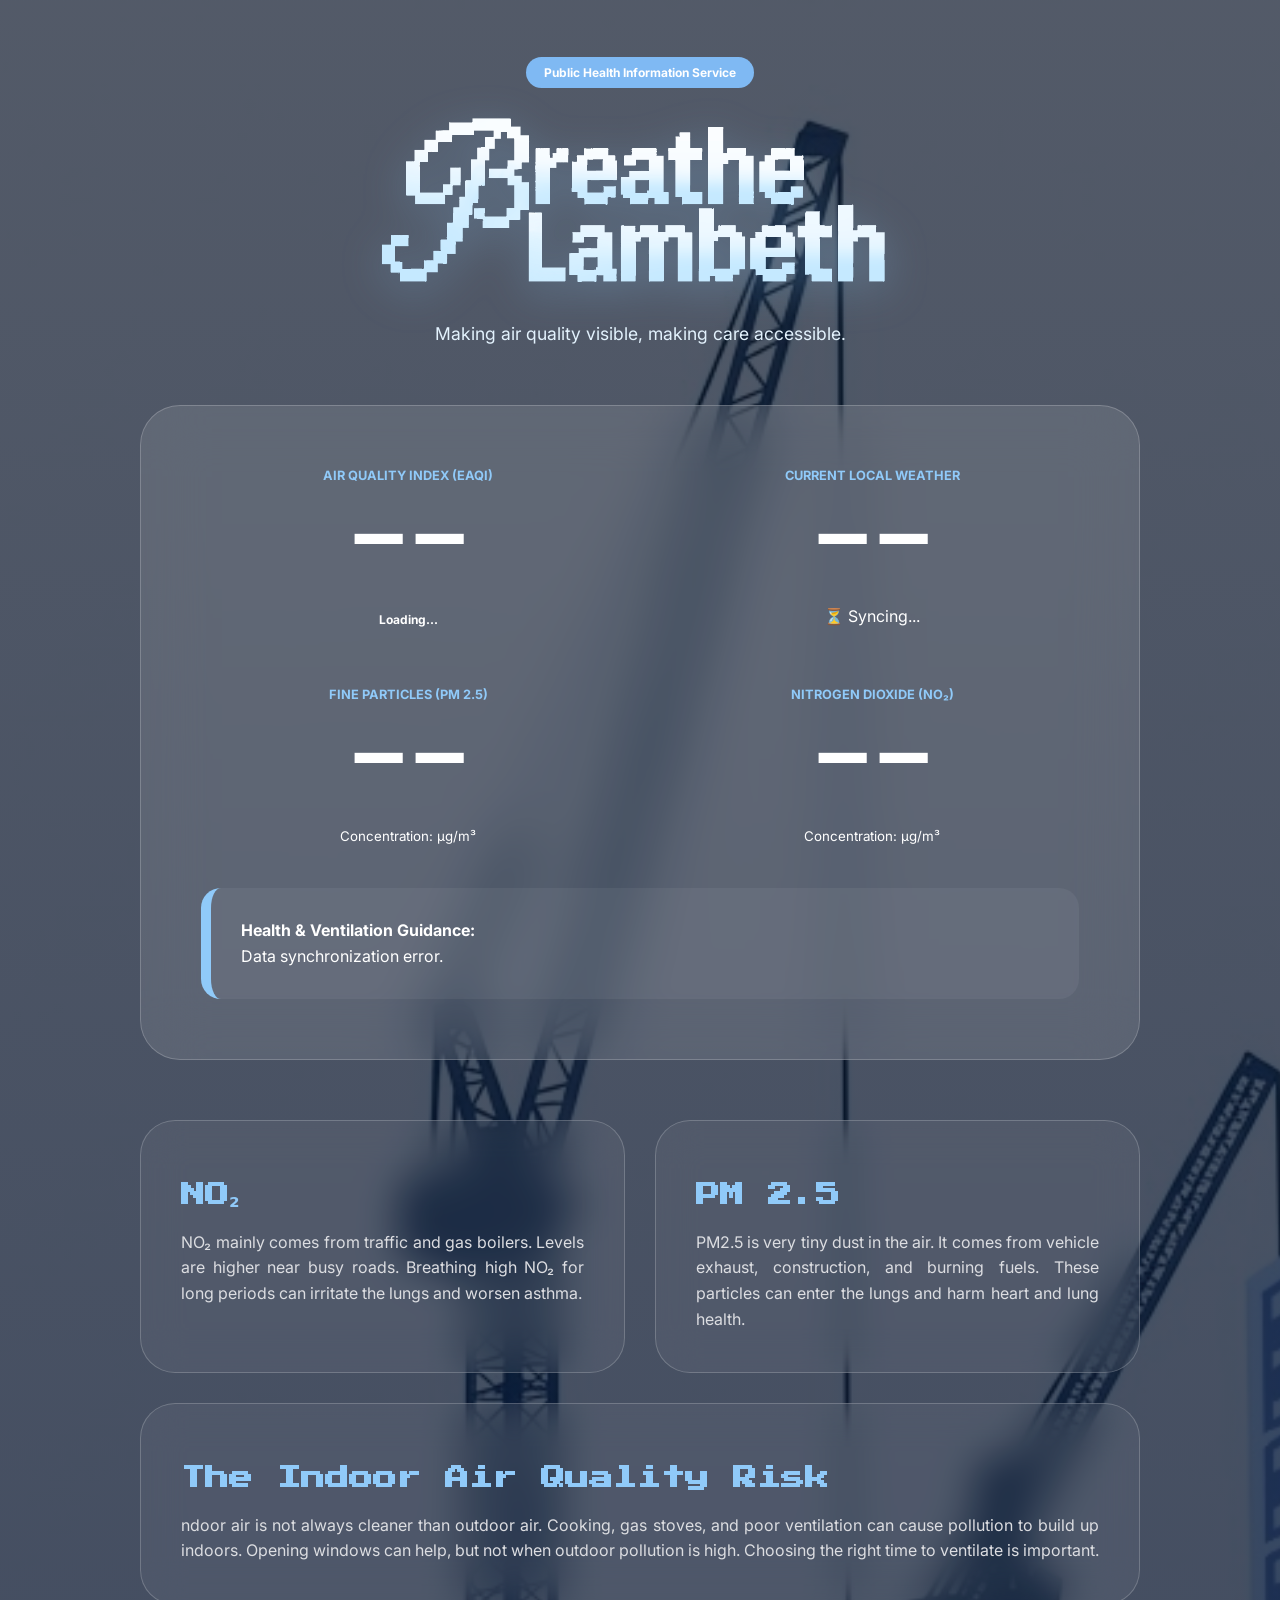
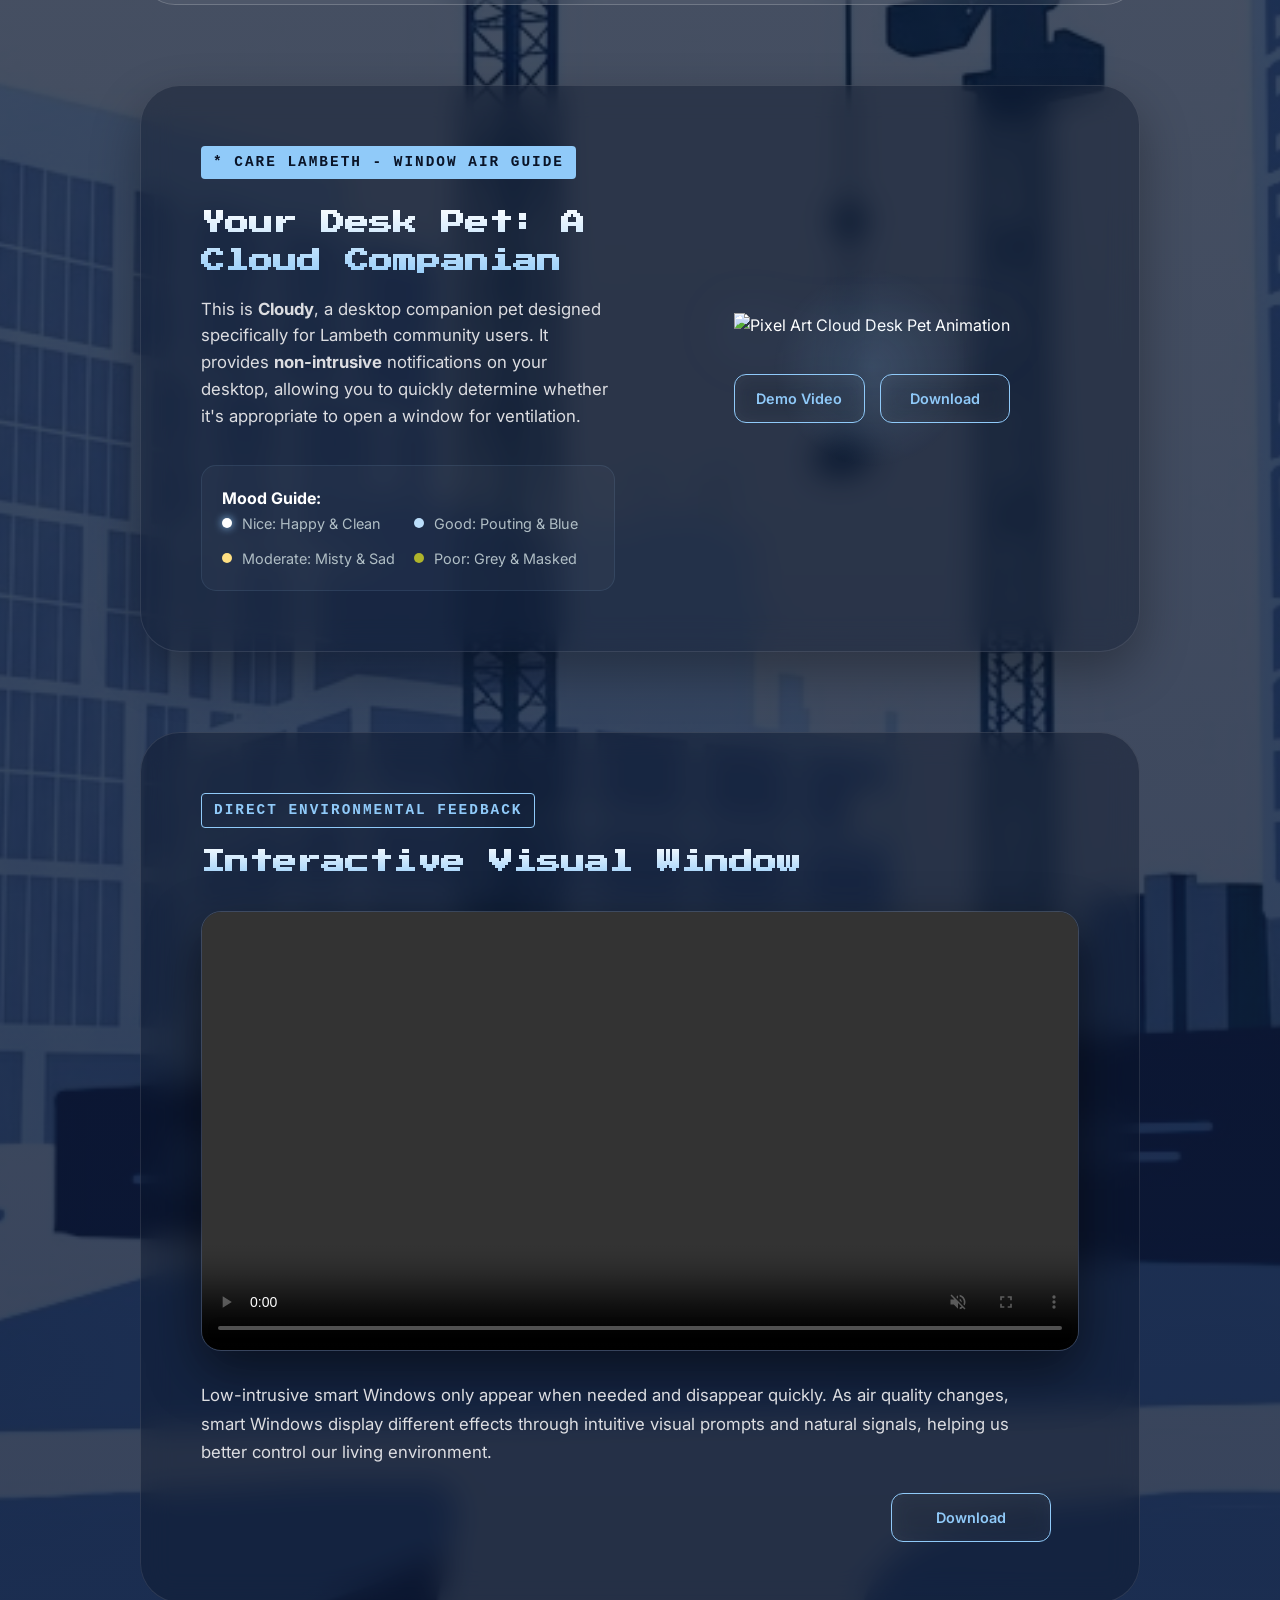
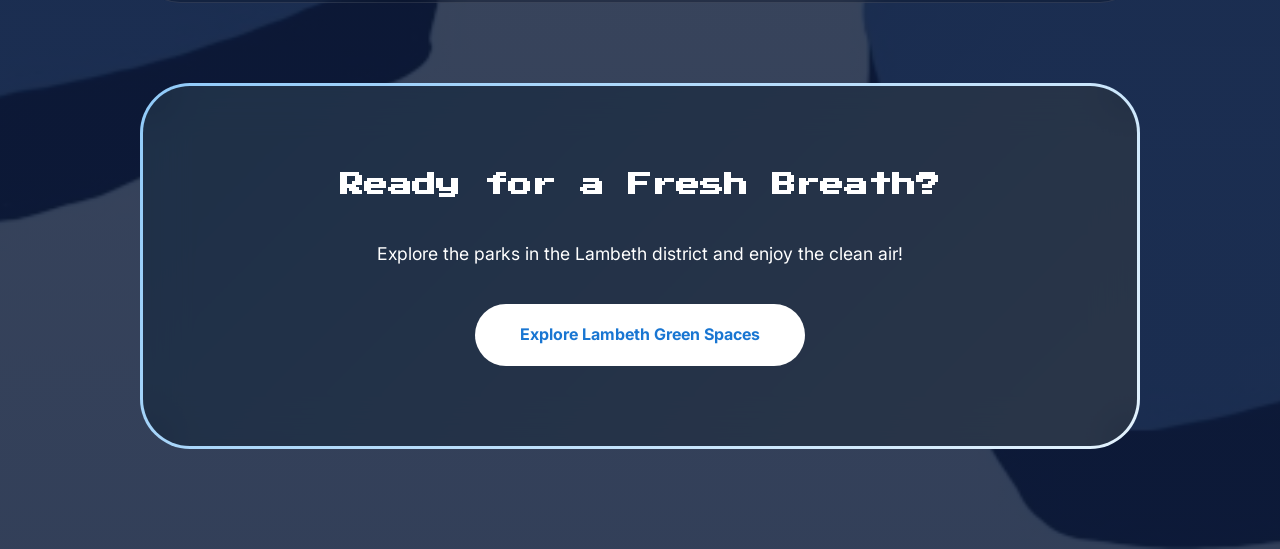
==== index.html @ 7b78f928 "Add files via upload" ====
<!DOCTYPE html>
<html lang="en">
<head>
    <meta charset="UTF-8">
    <meta name="viewport" content="width=device-width, initial-scale=1.0">
    <title>Lambeth Air Dashboard | Urban Insight</title>
    <link rel="stylesheet" href="style.css">
    <link href="https://fonts.googleapis.com/css2?family=Inter:wght@300;400;600;700;800&display=swap" rel="stylesheet">

    <script src="https://cdn.jsdelivr.net/npm/p5@1.11.11/lib/p5.js"></script>
    <script src="https://cdn.jsdelivr.net/npm/p5@1.11.11/lib/addons/p5.sound.min.js"></script>
    <link rel="preconnect" href="https://fonts.googleapis.com">
<link rel="preconnect" href="https://fonts.gstatic.com" crossorigin>
<link href="https://fonts.googleapis.com/css2?family=Press+Start+2P&display=swap" rel="stylesheet">
</head>
<body>
    <main style="position: fixed; mix-blend-mode: overlay;"></main>
    <div id="window-loader">
        <div class="shutter left"><div class="handle"></div></div>
        <div class="shutter right"><div class="handle"></div></div>
    </div>

    <header>
        <div class="hero-text">
            <span class="location-tag">Public Health Information Service</span>
            
            <div class="hero-title-wrapper">
                <img src="title.png" alt="Breathe Lambeth" class="hero-title-image">
            </div>

            <p>Making air quality visible, making care accessible. </p>
        </div>
    </header>

    <div class="container">
        <section class="dashboard">
            <div class="data-grid">
                <div class="data-card">
                    <div class="data-label">Air Quality Index (EAQI)</div>
                    <div class="data-val" id="aqi-val">--</div>
                    <div id="aqi-status" class="status-badge">Loading...</div>
                </div>
                <div class="data-card">
                    <div class="data-label">Current Local Weather</div>
                    <div class="data-val" id="temp-val">--</div>
                    <div id="weather-group">
                        <span id="weather-emoji">⏳</span>
                        <span id="weather-desc">Syncing...</span>
                    </div>
                </div>
                <div class="data-card">
                    <div class="data-label">Fine Particles (PM 2.5)</div>
                    <div class="data-val" id="pm25-val">--</div>
                    <small>Concentration: µg/m³</small>
                </div>
                <div class="data-card">
                    <div class="data-label">Nitrogen Dioxide (NO₂)</div>
                    <div class="data-val" id="no2-val">--</div>
                    <small>Concentration: µg/m³</small>
                </div>
            </div>
            
            <div class="advice-box" id="advice-container">
                <div class="advice-header">
                    <span class="pulse-icon"></span>
                    <strong>Health & Ventilation Guidance:</strong>
                </div>
                <p id="advice-text">Synchronizing with local Lambeth sensors...</p>
            </div>
        </section>

        <section class="knowledge-section">
            <div class="knowledge-row top-row">
                <div class="info-card">
                    <h3>NO₂ </h3>
                    <p>NO₂ mainly comes from traffic and gas boilers. Levels are higher near busy roads. Breathing high NO₂ for long periods can irritate the lungs and worsen asthma.</p>
                </div>
                <div class="info-card">
                    <h3>PM 2.5</h3>
                    <p>PM2.5 is very tiny dust in the air. It comes from vehicle exhaust, construction, and burning fuels. These particles can enter the lungs and harm heart and lung health.</p>
                </div>
            </div>
            <div class="knowledge-row">
                <div class="info-card wide">
                    <h3>The Indoor Air Quality Risk</h3>
                    <p>ndoor air is not always cleaner than outdoor air. Cooking, gas stoves, and poor ventilation can cause pollution to build up indoors. Opening windows can help, but not when outdoor pollution is high. Choosing the right time to ventilate is important.</p>
                </div>
            </div>
        </section>

        <section class="pet-introduction-section">
            <div class="pet-intro-card">
                <div class="pet-intro-text">
                    <span class="pixel-tag"> * Care Lambeth - Window Air Guide</span>
                    <h2>Your Desk Pet: A Cloud Companian</h2>
                    <p>
                        This is <strong>Cloudy</strong>, a desktop companion pet designed specifically for Lambeth community users. It provides <strong>non-intrusive</strong> notifications on your desktop, allowing you to quickly determine whether it's appropriate to open a window for ventilation.
                    </p>
                    
                    <div class="pet-mood-guide">
                        <strong>Mood Guide:</strong>
                        <ul>
                            <li><span class="status-dot excellent"></span> Nice: Happy & Clean</li>
                            <li><span class="status-dot good"></span> Good: Pouting & Blue</li>
                            <li><span class="status-dot moderate"></span> Moderate: Misty & Sad</li>
                            <li><span class="status-dot poor"></span> Poor: Grey & Masked</li>
                        </ul>
                    </div>
                </div>

                <div class="pet-intro-visual">
                    <div class="visual-container">
                        <img src="pet.gif" alt="Pixel Art Cloud Desk Pet Animation" class="pixel-pet-image">
                        <div class="action-buttons horizontal">
                            <a href="https://www.capcut.cn/view/7617196252328935961?t=1&id=7617321888037536281&channel=1" class="btn-sec">Demo Video</a>
                            <a href="#" class="btn-sec">Download</a>
                        </div>
                    </div>
                    <div class="pixel-frame-deco"></div> 
                </div>
            </div>
        </section>

        <section class="window-intro-section">
    <div class="window-intro-card video-layout">
        <div class="window-header-area">
            <span class="glass-tag">Direct Environmental Feedback</span>
            <h2>Interactive Visual Window</h2>
        </div>

        <div class="window-visual">
            <div class="video-frame-wrapper">
                <video class="window-video-asset" controls autoplay muted loop playsinline>
                    <source src="window-demo.mp4" type="video/mp4">
                    Your browser does not support the video tag.
                </video>
            </div>
        </div>

        <div class="window-footer-area">
            <p>
                Low-intrusive smart Windows only appear when needed and disappear quickly. As air quality changes, smart Windows display different effects through intuitive visual prompts and natural signals, helping us better control our living environment.
            </p>
            <div class="action-buttons horizontal">
                <a href="#" class="btn-sec">Download</a>
            </div>
        </div>
    </div>
</section>

        <section class="outdoor-cta">
            <div class="cta-glass-card">
                <h2>Ready for a Fresh Breath?</h2>
                <p>Explore the parks in the Lambeth district and enjoy the clean air!</p>
                <div class="cta-action">
                    <a href="https://www.lambeth.gov.uk/parks" target="_blank" class="btn-primary">
                        <span>Explore Lambeth Green Spaces</span>
                    </a>
                </div>
            </div>
        </section>
    </div>

    <script>
        window.addEventListener('load', () => {
            setTimeout(() => document.body.classList.add('window-open'), 500);
        });

        function getWeatherEmoji(code) {
            if (code === 0) return { emoji: "☀️", desc: "Clear Sky" };
            if (code >= 1 && code <= 3) return { emoji: "⛅", desc: "Partly Cloudy" };
            if (code >= 45 && code <= 48) return { emoji: "🌫️", desc: "Foggy" };
            if (code >= 51 && code <= 67) return { emoji: "🌧️", desc: "Raining" };
            return { emoji: "☁️", desc: "Cloudy" };
        }

        async function fetchLambethData() {
            const lat = 51.46, lon = -0.11;
            try {
                const [aqRes, weatherRes] = await Promise.all([
                    fetch(`https://air-quality-api.open-meteo.com/v1/air-quality?latitude=${lat}&longitude=${lon}&current=pm2_5,nitrogen_dioxide,european_aqi`),
                    fetch(`https://api.open-meteo.com/v1/forecast?latitude=${lat}&longitude=${lon}&current=temperature_2m,weather_code`)
                ]);
                const aq = await aqRes.json();
                const weather = await weatherRes.json();
                updateUI(aq.current, weather.current);
            } catch (e) {
                document.getElementById('advice-text').innerText = "Data synchronization error.";
            }
        }

        function updateUI(air, weather) {
            document.getElementById('no2-val').innerText = air.nitrogen_dioxide.toFixed(1);
            document.getElementById('pm25-val').innerText = air.pm2_5.toFixed(1);
            document.getElementById('temp-val').innerText = weather.temperature_2m.toFixed(1) + "°C";
            document.getElementById('aqi-val').innerText = air.european_aqi;

            const weatherInfo = getWeatherEmoji(weather.weather_code);
            document.getElementById('weather-emoji').innerText = weatherInfo.emoji;
            document.getElementById('weather-desc').innerText = weatherInfo.desc;

            const aqi = air.european_aqi;
            const aqiStatus = document.getElementById('aqi-status');
            
            if(aqi <= 20) { 
                aqiStatus.innerText = "Excellent"; 
                aqiStatus.style.background = "#FFFFFF"; 
                aqiStatus.style.color = "#1565C0"; 
            } else if(aqi <= 40) { 
                aqiStatus.innerText = "Good"; 
                aqiStatus.style.background = "#BBDEFB"; 
                aqiStatus.style.color = "#0D47A1"; 
            } else { 
                aqiStatus.innerText = "Moderate"; 
                aqiStatus.style.background = "#FFE082"; 
                aqiStatus.style.color = "#5D4037"; 
            }

            document.getElementById('advice-text').innerText = aqi < 30 ? 
                "Outdoor air is fresh. Optimal time to ventilate your home and Pet's space." : 
                "Pollution levels are elevated. Keep windows closed to maintain clean indoor air.";
        }
        fetchLambethData();
        setInterval(fetchLambethData, 900000);
    </script>
    <script src="sketch.js"></script>
</body>
</html>
---- style.css ----
:root {
    --accent-blue: #90caf9;
    --text-main: #ffffff;
    --text-dim: #e3f2fd;
    --glass-bg: rgba(255, 255, 255, 0.1);
    --glass-border: 1px solid rgba(255, 255, 255, 0.2);
}

* { box-sizing: border-box; margin: 0; padding: 0; }

/* p5 sketch code */
canvas {
    display: block;
}

body {
    font-family: 'Inter', sans-serif;
    color: var(--text-main);
    line-height: 1.6;
    background: linear-gradient(rgba(10, 20, 40, 0.7), rgba(15, 30, 60, 0.85)), 
                url('background.png') top center / cover no-repeat;
    min-height: 100vh;
    background-attachment: scroll;
}

/* 窗户加载动画 */
#window-loader { position: fixed; top: 0; left: 0; width: 100%; height: 100%; display: flex; z-index: 10000; pointer-events: none; }
.shutter { width: 50%; height: 100%; background: #e3f2fd; transition: transform 2.2s cubic-bezier(0.85, 0, 0.15, 1); }
.shutter.left { border-right: 2px solid #90caf9; }
.shutter.right { border-left: 2px solid #90caf9; }
.window-open .shutter.left { transform: translateX(-100%); }
.window-open .shutter.right { transform: translateX(100%); }

/* Header 居中修复 */
header { 
    height: 45vh; 
    display: flex; 
    align-items: center; 
    justify-content: center; 
    text-align: center; 
}

.hero-text {
    display: flex;
    flex-direction: column;
    align-items: center; 
    gap: 15px; 
}

/* 标题图片精准控制 */
.hero-title-wrapper {
    display: flex;
    justify-content: center;
    width: 100%;
}

.hero-title-image {
    width: 100%;
    max-width: 600px; 
    height: auto;
    filter: drop-shadow(0 10px 20px rgba(144, 202, 249, 0.3));
    margin: 10px 0;
}

.location-tag { 
    background: #7fb9f3; 
    padding: 6px 18px; 
    border-radius: 50px; 
    font-size: 0.75rem; 
    font-weight: 700;
    align-self: center;
}

.hero-text p {
    font-size: 1.1rem;
    color: var(--text-dim);
    max-width: 600px;
}

.container { max-width: 1050px; margin: 0 auto; padding: 0 25px 100px; }

/* Dashboard */
.dashboard {
    background: var(--glass-bg); backdrop-filter: blur(30px); -webkit-backdrop-filter: blur(30px);
    border: var(--glass-border); border-radius: 40px; padding: 60px; margin-bottom: 60px;
}
.data-grid { display: grid; grid-template-columns: 1fr 1fr; gap: 50px; text-align: center; margin-bottom: 40px; }
.data-label { font-size: 0.8rem; font-weight: 700; color: var(--accent-blue); text-transform: uppercase; }
.data-val {  font-family: "Press Start 2P", system-ui;font-size: 3.8rem; font-weight: 700; margin: 10px 0; }
.status-badge { display: inline-block; padding: 6px 18px; border-radius: 50px; font-size: 0.75rem; font-weight: 700; }
.advice-box { background: rgba(255,255,255,0.05); padding: 30px; border-radius: 20px; border-left: 10px solid var(--accent-blue); }

/* 科普板块 */
.knowledge-section { display: flex; flex-direction: column; gap: 30px; margin-top: 60px; }
.knowledge-row { display: flex; gap: 30px; width: 100%; align-items: stretch; }
.info-card {
    background: rgba(255, 255, 255, 0.05); backdrop-filter: blur(20px); border: var(--glass-border);
    padding: 40px; border-radius: 35px; flex: 1;
}
.info-card.wide { flex: none; width: 100%; }
.info-card h3 { color: var(--accent-blue); margin: 15px 0; font-size: 1.5rem; font-family: "Press Start 2P", system-ui;}
.info-card p { color: #dcdde1; text-align: justify; }

/* ========================================= */
/* 桌宠介绍页样式 (左文右图) - 重点修改区域 */
/* ========================================= */
.pet-introduction-section { margin-top: 80px; margin-bottom: 40px; display: flex; justify-content: center; width: 100%; }
.pet-intro-card {
    display: flex; align-items: center; 
    gap: 0; /* 修改：去掉原本的 gap，通过 padding 控制间距 */
    background: rgba(10, 20, 40, 0.4); backdrop-filter: blur(15px);
    border: 1px solid rgba(255, 255, 255, 0.1);
    padding: 60px; border-radius: 40px; width: 100%; max-width: 1100px;
    box-shadow: 0 20px 50px rgba(0, 0, 0, 0.3);
    overflow: hidden; /* 确保图片不会撑破圆角卡片 */
}

/* 左侧文字区 */
.pet-intro-text { 
    flex: 1; /* 占一半宽 */
    display: flex; flex-direction: column; gap: 15px; 
    padding-right: 50px; /* 增加右侧 padding 作为文字和图片的间距 */
}
.pixel-tag {
    display: inline-block; background: #90caf9; color: #0a1428;
    padding: 5px 12px; border-radius: 4px; font-family: monospace; font-size: 0.90rem; font-weight: 700;
    text-transform: uppercase; letter-spacing: 2px; margin-bottom: 10px; align-self: flex-start;
}
.pet-intro-text h2 { font-family: "Press Start 2P", system-ui;font-size: 1.5 font-family: "Press Start 2P", system-ui;rem; font-weight: 800; background: linear-gradient(to bottom, #fff, #90caf9); -webkit-background-clip: text; -webkit-text-fill-color: transparent; }
.pet-intro-text p { color: #dcdde1; font-size: 1.05rem; }

.pet-mood-guide { margin-top: 20px; background: rgba(255, 255, 255, 0.03); padding: 20px; border-radius: 15px; border: 1px solid rgba(144, 202, 249, 0.1); }
.pet-mood-guide ul { list-style: none; display: grid; grid-template-columns: 1fr 1fr; gap: 12px; }
.pet-mood-guide li { display: flex; align-items: center; gap: 10px; font-size: 0.9rem; color: #b0bec5; }

.status-dot { width: 10px; height: 10px; border-radius: 50%; }
.status-dot.excellent { background-color: #FFFFFF; box-shadow: 0 0 8px #90CAF9; }
.status-dot.good { background-color: #BBDEFB; }
.status-dot.moderate { background-color: #FFE082; }
.status-dot.poor { background-color: #AFB42B; }

/* 右侧视觉区：重点修改 */
.pet-intro-visual { 
    flex: 1; /* 占一半宽 */
    display: flex; 
    justify-content: center; 
    align-items: center; /* 垂直居中图片 */
    position: relative; 
    height: 100%; /* 占满父容器高度 */
}

.pixel-pet-image { 
    width: 100%; /* 宽度占满父容器（即占卡片的一半宽） */
    max-width: none; /* 去掉之前的 max-width 限制 */
    height: auto; 
    object-fit: contain;
    
    image-rendering: pixelated; 
    filter: drop-shadow(0 10px 30px rgba(144, 202, 249, 0.3)); 
}

/* 装饰光 */
.pet-intro-visual::after {
    content: '';
    position: absolute;
    width: 200px;
    height: 200px;
    background: radial-gradient(circle, rgba(144, 202, 249, 0.15) 0%, transparent 70%);
    z-index: 1;
}

/* 按钮样式（*/
.action-buttons.horizontal {
    display: flex;
    gap: 15px;
    width: 100%;
    justify-content: center; 
    margin-top: 35px;
}

.btn-sec {
    flex: 1;
    max-width: 160px;
    text-align: center;
    padding: 12px 20px;
    background: rgba(255, 255, 255, 0.05);
    border: 1px solid var(--accent-blue);
    color: var(--accent-blue);
    text-decoration: none;
    border-radius: 12px;
    font-weight: 600;
    font-size: 0.9rem;
    transition: all 0.3s ease;
    backdrop-filter: blur(10px);
}

.btn-sec:hover {
    background: var(--accent-blue);
    color: #0a1428;
    transform: translateY(-3px);
    box-shadow: 0 5px 15px rgba(144, 202, 249, 0.3);
}

/* ========================================= */
/* Interactive Window */
/* ========================================= */
.window-intro-section { margin-top:80px; margin-bottom: 80px; display: flex; justify-content: center; width: 100%; }

.window-intro-card.video-layout {
    display: flex; 
    flex-direction: column; 
    align-items: flex-start; 
    gap: 30px;
    background: rgba(10, 20, 40, 0.4); 
    backdrop-filter: blur(15px);
    border: 1px solid rgba(255, 255, 255, 0.1);
    padding: 60px; 
    border-radius: 40px; 
    width: 100%; 
    max-width: 1100px;
}

.window-header-area {
    width: 100%;
    text-align: left;
    display: flex;
    flex-direction: column;
    gap: 15px;
}

.window-visual {
    width: 100%;
    display: flex;
    justify-content: center;
}

.video-frame-wrapper {
    width: 100%;
    max-width: 900px; 
    border-radius: 20px;
    overflow: hidden;
    box-shadow: 0 20px 50px rgba(0,0,0,0.5);
    border: 1px solid rgba(255,255,255,0.15);
}

.window-video-asset {
    width: 100%;
    height: auto;
    display: block;
}

.window-footer-area {
    width: 100%;
    max-width: 850px;
    display: flex;
    flex-direction: column;
    gap: 25px;
    text-align: left;
}

.window-footer-area p {
    color: #dcdde1; 
    font-size: 1.05rem; 
    line-height: 1.7; 
}

.window-footer-area .action-buttons.horizontal {
    justify-content: right; 
    margin-top: 1px;
}

/* 保持之前的 Tag 样式 */
.glass-tag {
    display: inline-block; 
    border: 1px solid var(--accent-blue); 
    color: var(--accent-blue);
    padding: 5px 12px; 
    border-radius: 4px; 
    font-family: monospace; 
    font-size: 0.90rem; 
    font-weight: 700;
    text-transform: uppercase; 
    letter-spacing: 2px;
    align-self: flex-start;
}

.window-header-area h2 { 
    font-family: "Press Start 2P", system-ui;
    font-size: 1.5rem; 
    font-weight: 800; 
    background: linear-gradient(to bottom, #fff, #90caf9); 
    -webkit-background-clip: text; 
    -webkit-text-fill-color: transparent; 
}

/* 响应式调整 */
@media (max-width: 900px) {
    .window-intro-card.video-layout { padding: 40px 25px; }
    .window-header-area h2 { font-size: 1.2rem; }
}

/* CTA 区  */
.outdoor-cta {
    margin-top: 40px; padding: 3px; border-radius: 50px;
    background: linear-gradient(135deg, #90caf9, #e3f2fd, #1976d2);
    background-size: 200% 200%; animation: glow 6s ease infinite;
}
@keyframes glow { 0% { background-position: 0% 50%; } 50% { background-position: 100% 50%; } 100% { background-position: 0% 50%; } }
.cta-glass-card {
    padding: 80px 40px; text-align: center; border-radius: 47px;
    background: rgba(10, 20, 40, 0.85); backdrop-filter: blur(20px);
    position: relative; overflow: hidden;
}
.cta-glass-card h2{  font-family: "Press Start 2P", system-ui;}
.cta-glass-card p { margin-top: 35px; line-height: 1.7; font-size: 1.1rem;margin-bottom: 35px;}
.btn-primary {
    display: inline-block; padding: 18px 45px; background: #fff; color: #1976d2;
    text-decoration: none; border-radius: 100px; font-weight: 700; transition: 0.3s;
}
.btn-primary:hover { transform: scale(1.05); box-shadow: 0 10px 25px rgba(255,255,255,0.2); }

/* 响应式适配 - 重点修改 */
@media (max-width: 900px) {
    .hero-title-image { max-width: 80%; }
    
    /* 桌宠卡片移动端适配 */
    .pet-intro-card {
        flex-direction: column; 
        text-align: center; 
        padding: 40px;
    }
    .pet-intro-text {
        flex: none;
        width: 100%;
        padding-right: 0; 
        margin-bottom: 60px; 
    }
    .pet-intro-visual {
        flex: none;
        width: 100%;
    }
    .pixel-pet-image {
        width: 80%; 
        max-width: 300px; 
    }
    
    /* Window 卡片移动端适配 */
    .window-intro-card { flex-direction: column-reverse; text-align: center; padding: 40px; }
    .pixel-tag, .glass-tag { align-self: center; }
}
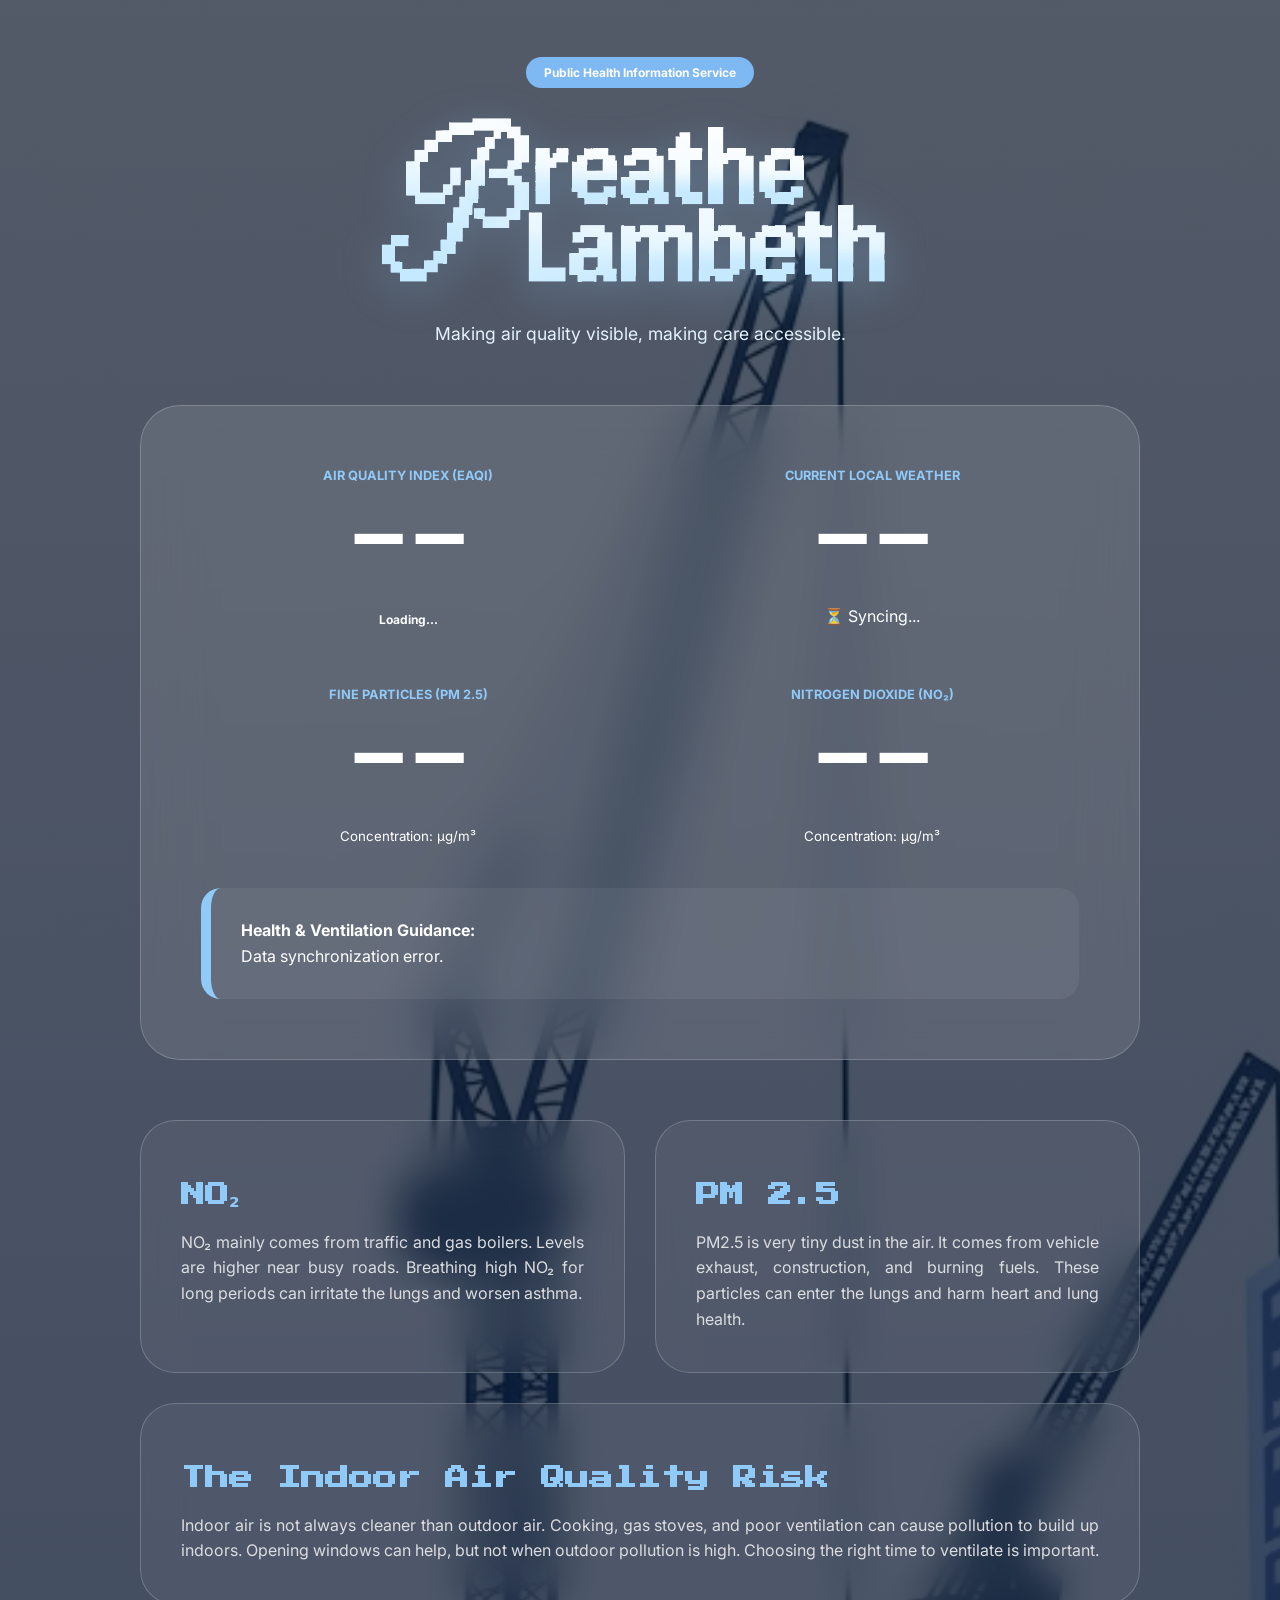
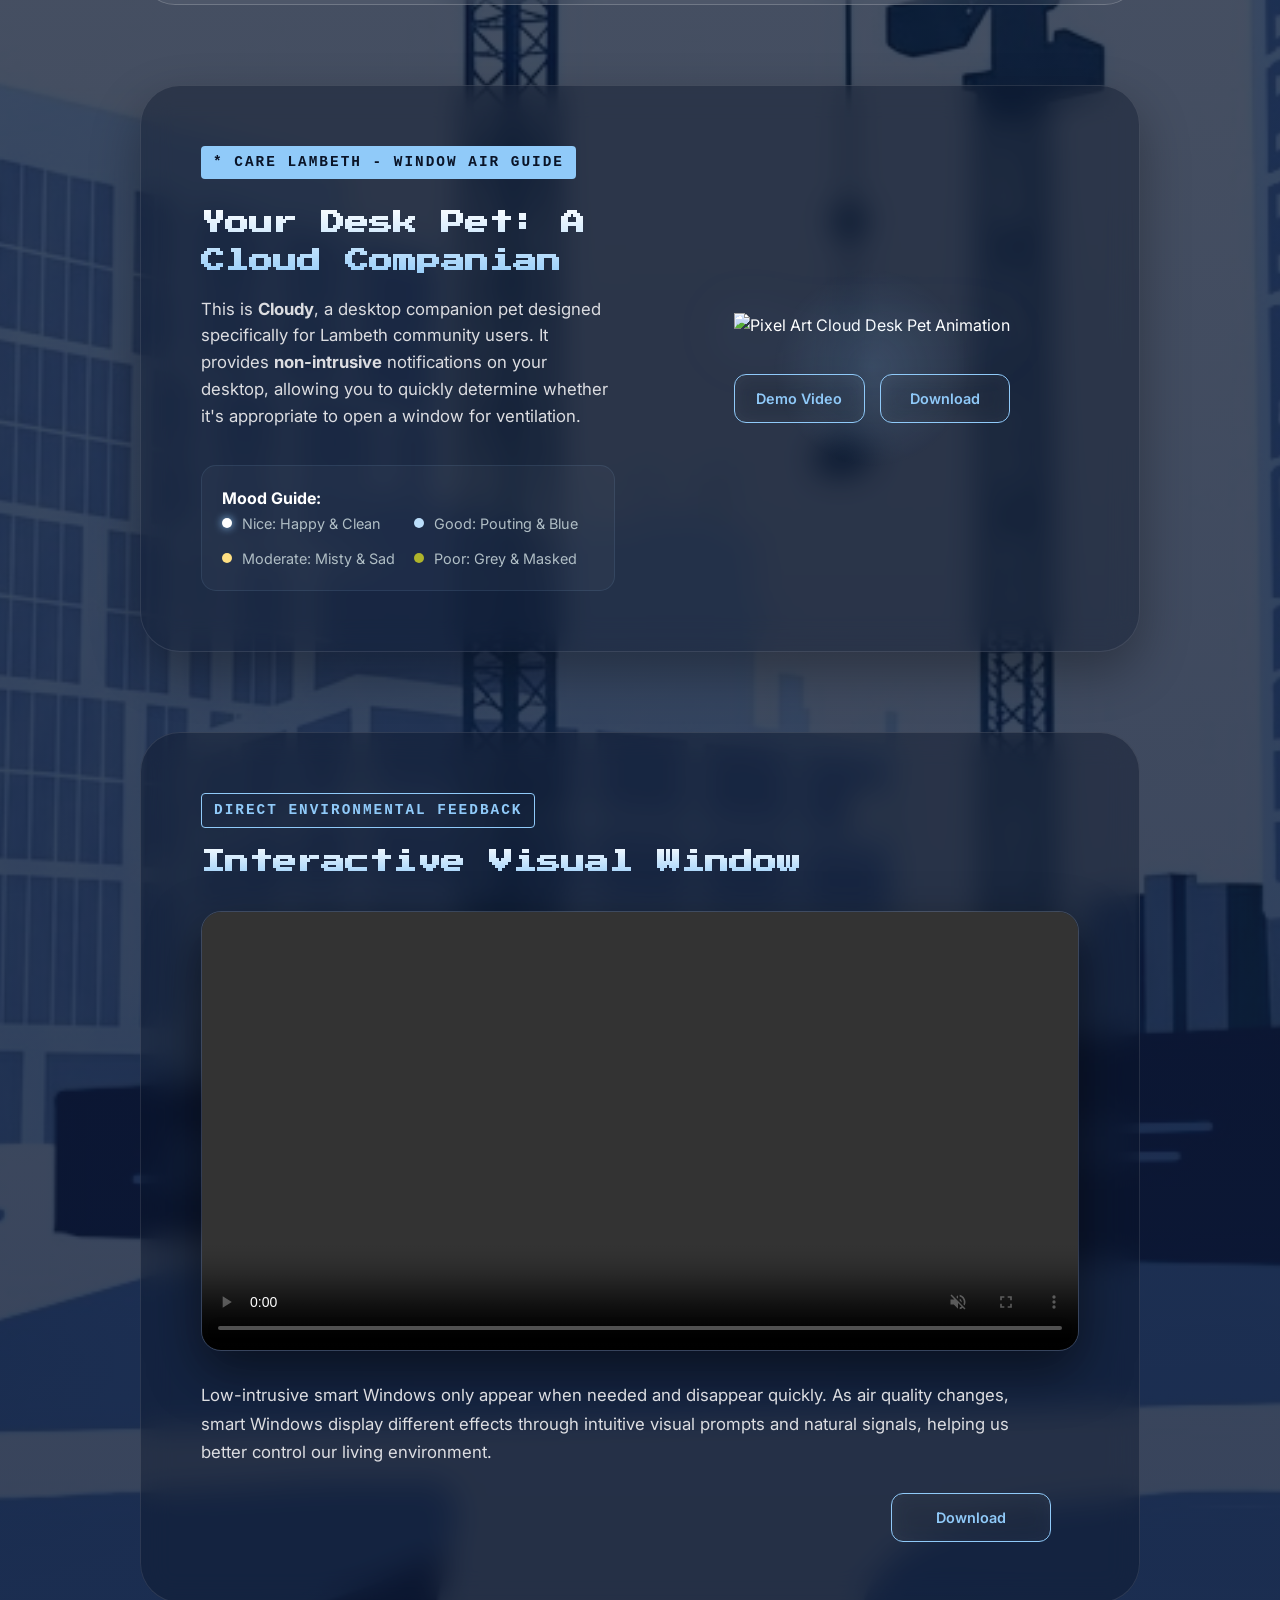
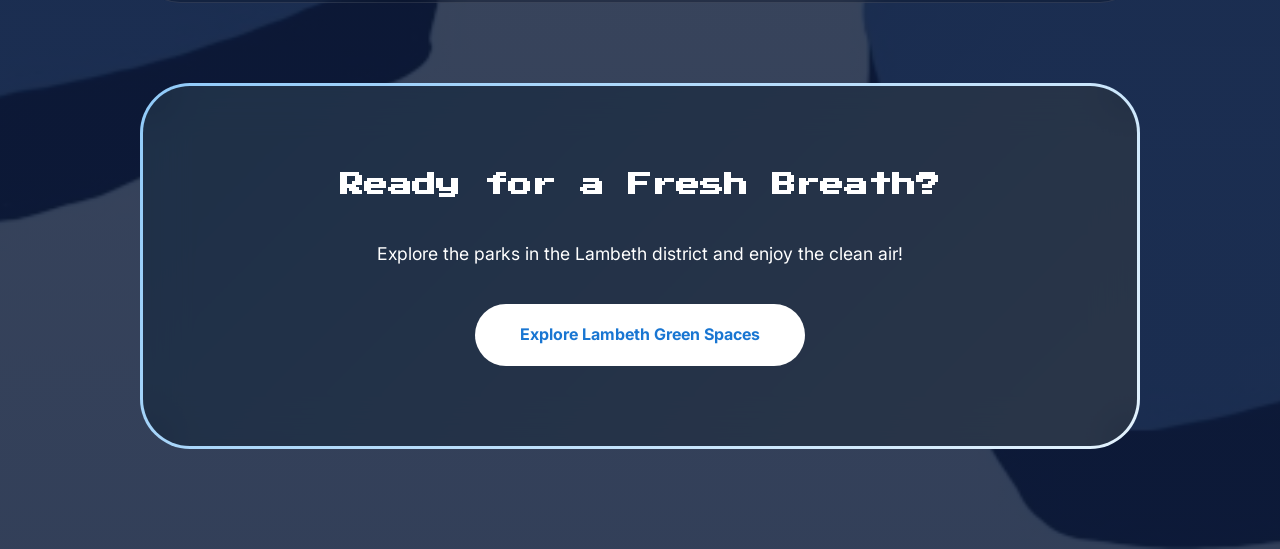
==== commit 2c1d1356: "Fix typo in Indoor Air Quality Risk paragraph" ====
--- a/index.html
+++ b/index.html
@@ -83,7 +83,7 @@
             <div class="knowledge-row">
                 <div class="info-card wide">
                     <h3>The Indoor Air Quality Risk</h3>
-                    <p>ndoor air is not always cleaner than outdoor air. Cooking, gas stoves, and poor ventilation can cause pollution to build up indoors. Opening windows can help, but not when outdoor pollution is high. Choosing the right time to ventilate is important.</p>
+                    <p>Indoor air is not always cleaner than outdoor air. Cooking, gas stoves, and poor ventilation can cause pollution to build up indoors. Opening windows can help, but not when outdoor pollution is high. Choosing the right time to ventilate is important.</p>
                 </div>
             </div>
         </section>
@@ -225,4 +225,4 @@
     </script>
     <script src="sketch.js"></script>
 </body>
-</html>+</html>
